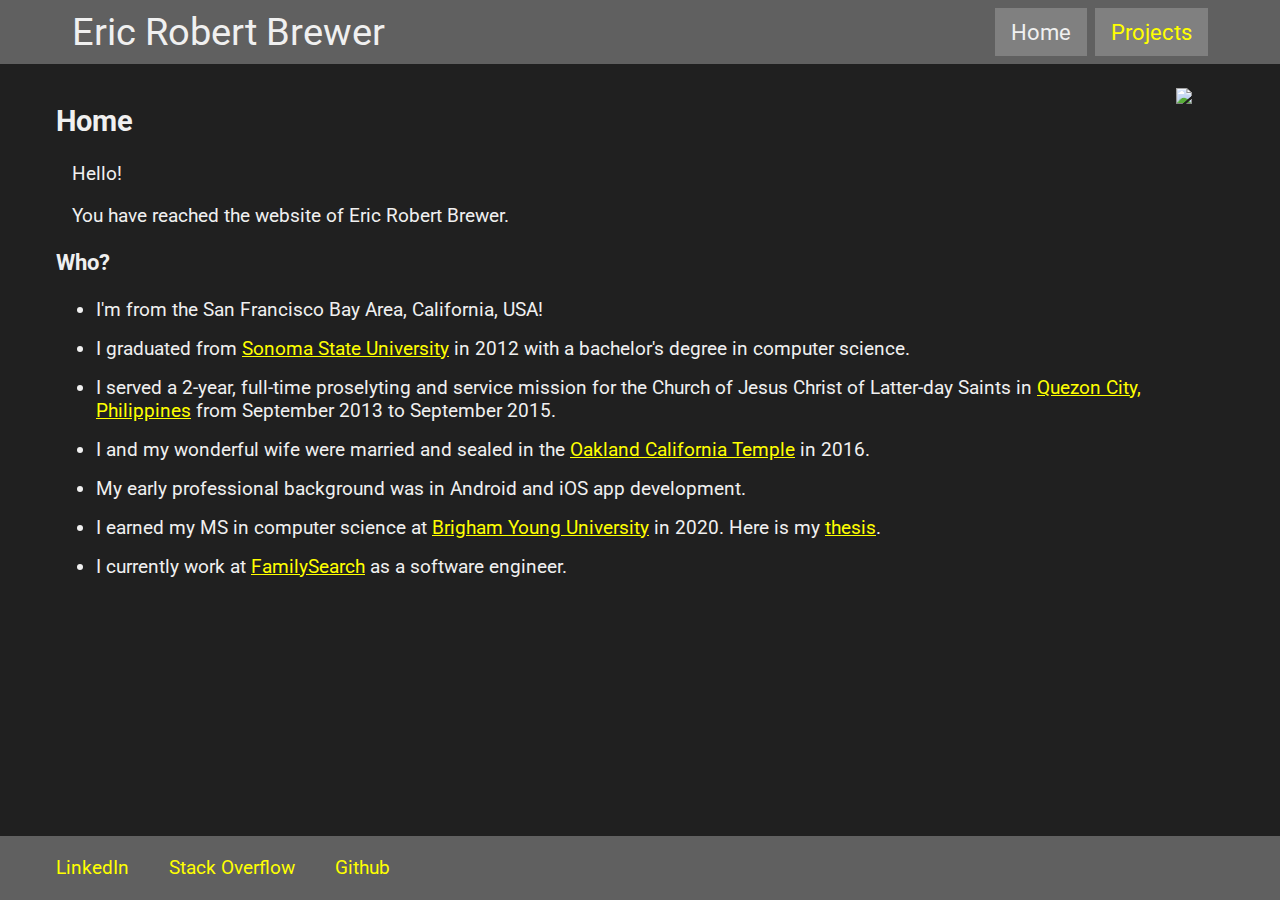
==== index.html @ 45233702 "Initial commit." ====
<!DOCTYPE html>
<html xmlns="http://www.w3.org/1999/xhtml">
<head>
    <title>Eric Robert Brewer</title>
    <!-- Meta. -->
    <meta charset="utf-8" />
    <!-- Icons. -->
    <!-- See `https://sympli.io/blog/2017/02/15/heres-everything-you-need-to-know-about-favicons-in-2017/`. -->
    <link rel="icon" type="image/png" href="./favicon-16x16.png" sizes="16x16">
    <link rel="icon" type="image/png" href="./favicon-32x32.png" sizes="32x32">
    <link rel="icon" type="image/png" href="./favicon-96x96.png" sizes="96x96">
    <link rel="apple-touch-icon" href="older-iPhone.png">
    <link rel="apple-touch-icon" sizes="180x180" href="iPhone-6-Plus.png">  
    <link rel="apple-touch-icon" sizes="152x152" href="iPad-Retina.png">  
    <link rel="apple-touch-icon" sizes="167x167" href="iPad-Pro.png">  
    <!-- Style -->
    <link href="https://fonts.googleapis.com/css?family=Roboto" rel="stylesheet">
    <link rel="stylesheet" href="./css/site.css">
    <link rel="stylesheet" href="./css/index.css">
</head>
<body>
    <div class="page">
        <div class="header">
            <div class="content">
                <span id="name">Eric Robert Brewer</span>
                <div class="tabs">
                    <span class="tab">Home</span>
                    <a href="./projects.html"><span class="tab">Projects</span></a>
                </div>
            </div>
        </div>
        <div class="body">
            <div class="content">
                <img src="./img/eric_portrait-280x363.jpg" class="img-right" />
                <h2>Home</h2>
                <p>Hello!</p>
                <p>You have reached the website of Eric Robert Brewer.</p>
                <h3>Who?</h3>
                <ul>
                    <li class="who">I'm from the San Francisco Bay Area, California, USA!</li>
                    <li class="who">I graduated from <a href="http://sonoma.edu/">Sonoma State University</a> in 2012 with a bachelor's degree in computer science.</li>
                    <li class="who">I served a 2-year, full-time proselyting and service mission for the Church of Jesus Christ of Latter-day Saints in <a href="https://en.wikipedia.org/wiki/Quezon_City">Quezon City, Philippines</a> from September 2013 to September 2015.</li>
                    <li class="who">I and my wonderful wife were married and sealed in the <a href="https://www.churchofjesuschrist.org/temples/details/oakland-california-temple?lang=eng">Oakland California Temple</a> in 2016.</li>
                    <li class="who">My early professional background was in Android and iOS app development.</li>
                    <li class="who">I earned my MS in computer science at <a href="https://www.byu.edu/">Brigham Young University</a> in 2020. Here is my <a href="https://s3.us-east-2.amazonaws.com/ericrobertbrewer.com/res/thesis5.pdf">thesis</a>.</li>
                    <li class="who">I currently work at <a href="https://www.familysearch.org/">FamilySearch</a> as a software engineer.</li>
                </ul>
            </div>
        </div>
        <div class="footer">
            <div class="content">
                <a href="https://www.linkedin.com/in/ericrbrewer/"><span class="social-link">LinkedIn</span></a>
                <a href="https://stackoverflow.com/users/1559071/ericrobertbrewer"><span class="social-link">Stack Overflow</span></a>
                <a href="https://github.com/EricRobertBrewer"><span class="social-link">Github</span></a>
            </div>
        </div>
    </div>
</body>
</html>
---- css/site.css ----
html, body {
    height: 100%;
    margin: 0;
    padding: 0;
}

body {
    background-color: #202020;
    color: #f0f0f0;
    font-family: 'Roboto', sans-serif;
}

a:link {
    color: #ffff00;
}

a:visited {
    color: #ff8000;
}

a:hover {
    color: #80ff00;
}

a:active {
    color: #ffff80;
}

.page {
    min-height: 100%;
    position: relative;
}

.header {
    background-color: #606060;
    width: 100%;
}

.header .content {
    height: 64px;
    margin: 0 auto;
    max-width: 1200px;
    width: 100%;
}

.header .content #name {
    font-size: 2.4em;
    line-height: 64px;
    margin: 0 auto 0 32px;
    vertical-align: middle;
}

.header .content .tabs {
    display: inline;
    float: right;
    margin: 0 32px 0 auto;
}

.header .content .tabs .tab {
    background-color: #808080;
    display: inline-block;
    font-size: 1.4em;
    line-height: 48px;
    margin: 8px 0 8px 4px;
    padding: 0 16px;
    vertical-align: middle;
}

.body {
    font-size: 1.2em;
    margin: 0 auto;
    max-width: 1200px;
    width: 100%;
}

.body .content {
    padding: 16px 16px 80px 16px;
}

.body .content p {
    margin-left: 16px;
}

.footer {
    background-color: #606060;
    bottom: 0;
    position: absolute;
    width: 100%;
}

.footer .content {
    height: 64px;
    margin: 0 auto;
    /*margin: 0 32px;*/
    max-width: 1200px;
    width: 100%;
}

.footer .content .social-link {
    display: inline-block;
    font-size: 1.2em;
    line-height: 48px;
    margin: 8px 4px 8px 0;
    padding: 0 16px;
    vertical-align: middle;
}

.footer .content .social-link:hover {
    background-color: #505050;
}
---- css/index.css ----
.body .content .img-right {
    float: right;
    margin: 8px 32px;
}

li.who {
	margin-top: 16px;
}
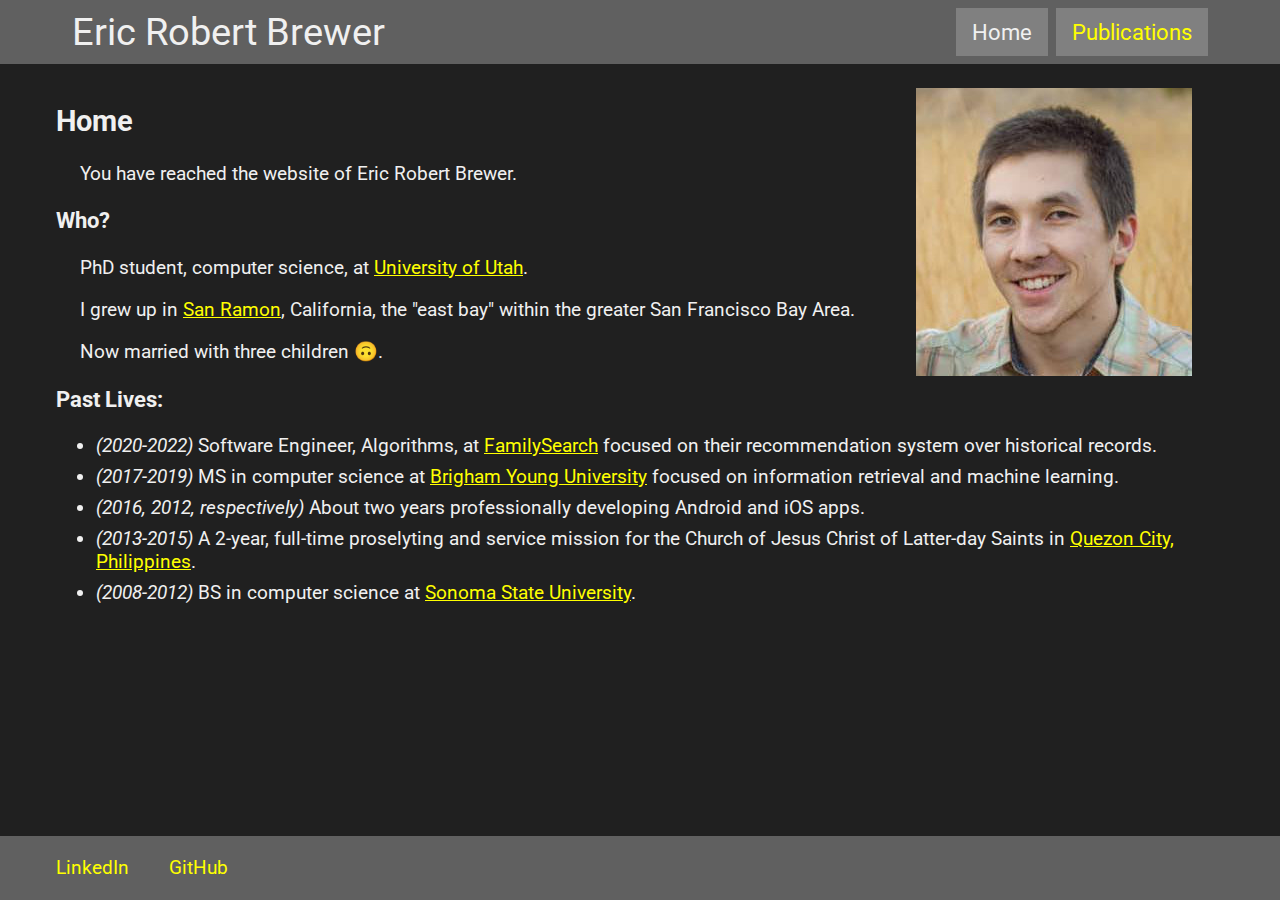
==== commit 0be2f85d: "Update everything (first semester PhD student at UU)." ====
--- a/index.html
+++ b/index.html
@@ -25,33 +25,34 @@
                 <span id="name">Eric Robert Brewer</span>
                 <div class="tabs">
                     <span class="tab">Home</span>
-                    <a href="./projects.html"><span class="tab">Projects</span></a>
+                    <a href="./publications.html"><span class="tab">Publications</span></a>
                 </div>
             </div>
         </div>
         <div class="body">
             <div class="content">
-                <img src="./img/eric_portrait-280x363.jpg" class="img-right" />
+                <img src="./img/14-profile.jpg" class="img-right" />
                 <h2>Home</h2>
-                <p>Hello!</p>
                 <p>You have reached the website of Eric Robert Brewer.</p>
                 <h3>Who?</h3>
+                <p>PhD student, computer science, at <a href="https://www.utah.edu/">University of Utah</a>.</p>
+                <p>I grew up in <a href="https://www.google.com/maps/place/San+Ramon,+CA/@37.7581036,-121.9756272,13z">San Ramon</a>, California, the "east bay" within the greater San Francisco Bay Area.</p>
+                <p>Now married with three children 🙃.</p>
+                </ul>
+                <h3>Past Lives:</h3>
                 <ul>
-                    <li class="who">I'm from the San Francisco Bay Area, California, USA!</li>
-                    <li class="who">I graduated from <a href="http://sonoma.edu/">Sonoma State University</a> in 2012 with a bachelor's degree in computer science.</li>
-                    <li class="who">I served a 2-year, full-time proselyting and service mission for the Church of Jesus Christ of Latter-day Saints in <a href="https://en.wikipedia.org/wiki/Quezon_City">Quezon City, Philippines</a> from September 2013 to September 2015.</li>
-                    <li class="who">I and my wonderful wife were married and sealed in the <a href="https://www.churchofjesuschrist.org/temples/details/oakland-california-temple?lang=eng">Oakland California Temple</a> in 2016.</li>
-                    <li class="who">My early professional background was in Android and iOS app development.</li>
-                    <li class="who">I earned my MS in computer science at <a href="https://www.byu.edu/">Brigham Young University</a> in 2020. Here is my <a href="https://s3.us-east-2.amazonaws.com/ericrobertbrewer.com/res/thesis5.pdf">thesis</a>.</li>
-                    <li class="who">I currently work at <a href="https://www.familysearch.org/">FamilySearch</a> as a software engineer.</li>
+                    <li><em>(2020-2022)</em> Software Engineer, Algorithms, at <a href="https://www.familysearch.org/en/">FamilySearch</a> focused on their recommendation system over historical records.</li>
+                    <li><em>(2017-2019)</em> MS in computer science at <a href="https://www.byu.edu/">Brigham Young University</a> focused on information retrieval and machine learning.</li>
+                    <li><em>(2016, 2012, respectively)</em> About two years professionally developing Android and iOS apps.</li>
+                    <li><em>(2013-2015)</em> A 2-year, full-time proselyting and service mission for the Church of Jesus Christ of Latter-day Saints in <a href="https://en.wikipedia.org/wiki/Quezon_City">Quezon City, Philippines</a>.</li>
+                    <li><em>(2008-2012)</em> BS in computer science at <a href="https://www.sonoma.edu/">Sonoma State University</a>.</li>
                 </ul>
             </div>
         </div>
         <div class="footer">
             <div class="content">
                 <a href="https://www.linkedin.com/in/ericrbrewer/"><span class="social-link">LinkedIn</span></a>
-                <a href="https://stackoverflow.com/users/1559071/ericrobertbrewer"><span class="social-link">Stack Overflow</span></a>
-                <a href="https://github.com/EricRobertBrewer"><span class="social-link">Github</span></a>
+                <a href="https://github.com/EricRobertBrewer"><span class="social-link">GitHub</span></a>
             </div>
         </div>
     </div>
--- a/css/site.css
+++ b/css/site.css
@@ -78,7 +78,11 @@
 }
 
 .body .content p {
-    margin-left: 16px;
+    margin-left: 24px;
+}
+
+.body .content li {
+    margin-top: 8px;
 }
 
 .footer {
